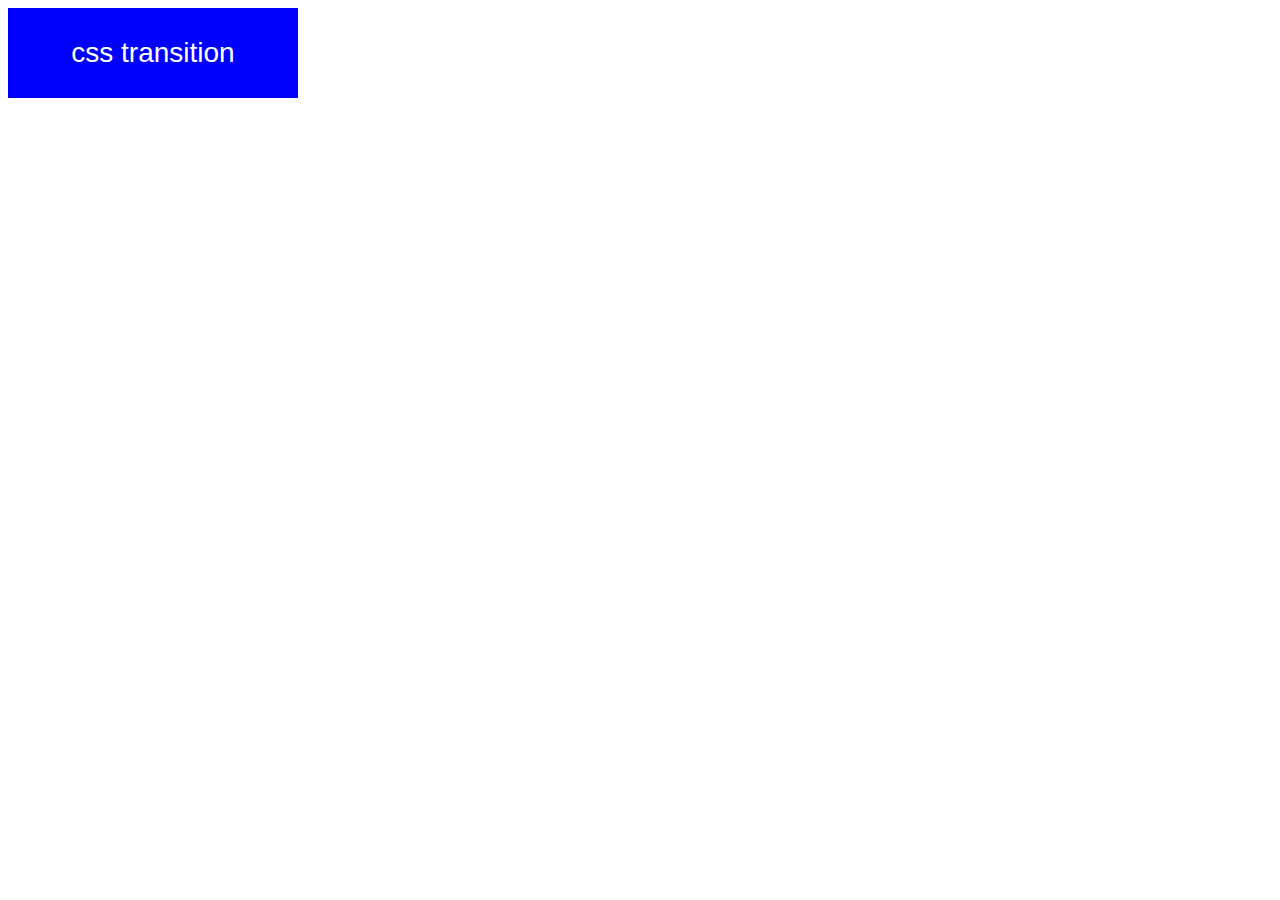
==== index.html @ 255ce034 "Proyecto 1" ====
<!DOCTYPE html>
<html>
  <head>
    <meta charset="UTF-8" />
    <meta name="viewport" content="width=device-width, initial-scale=1" />
    <title>CSS animation, transitions and transforms</title>

    <!-- OUR STYLESHEET -->
    <link rel="stylesheet" href="style.css" type="text/css" media="all" />
  </head>

  <body>
    <button>css transition</button>
  </body>
</html>
---- style.css ----
button {
  height: 90px;
  width: 290px;
  font-size: 28px;
  color: white;
  border: none;
  background-color: blue;
  transition-property: background-color;
  transition-duration: 3000ms;
}

button:hover {
  background-color: green;
}
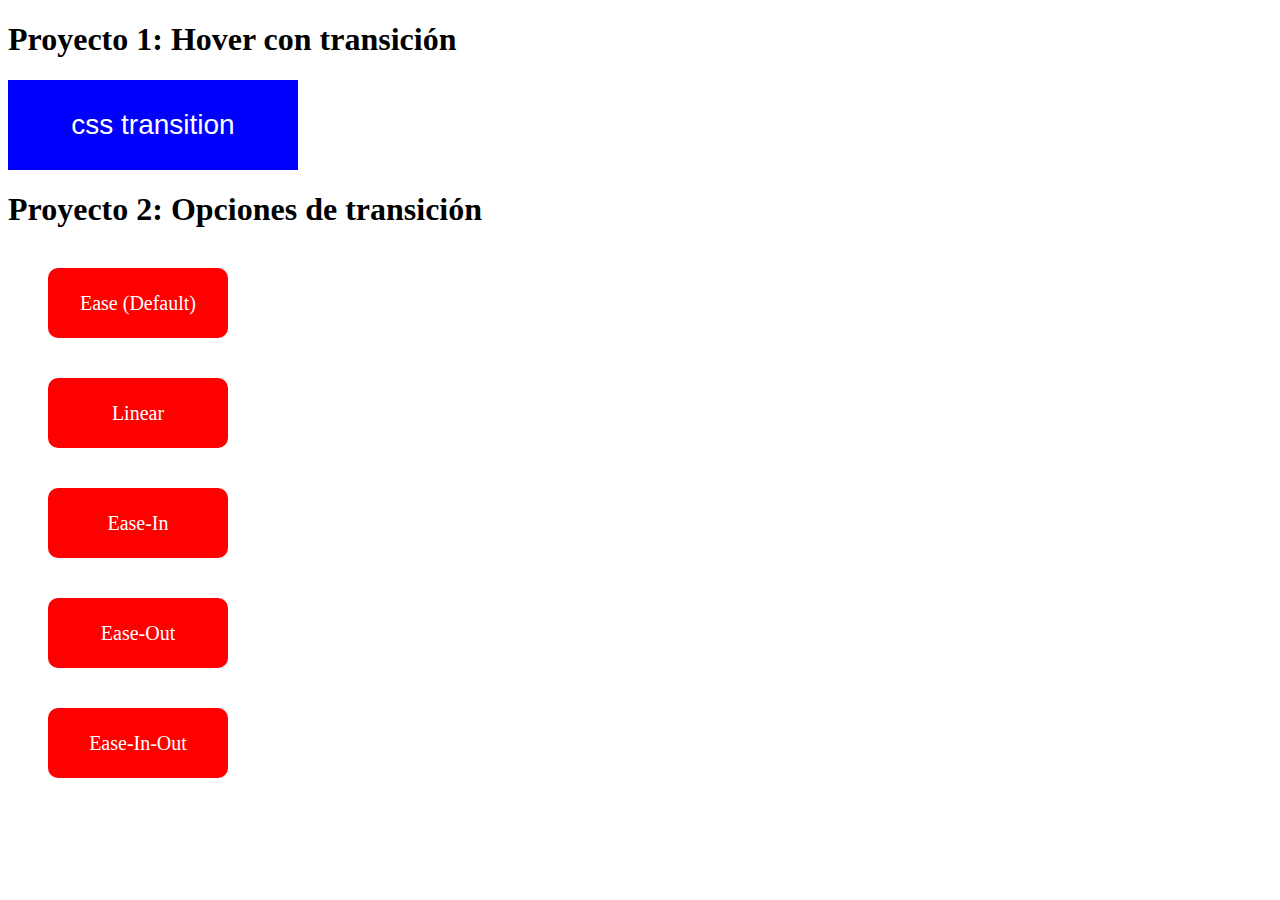
==== commit 8892f686: "Proyecto 2: Opciones de transición" ====
--- a/index.html
+++ b/index.html
@@ -10,6 +10,15 @@
   </head>
 
   <body>
+    <h1>Proyecto 1: Hover con transición</h1>
     <button>css transition</button>
+    <h1>Proyecto 2: Opciones de transición</h1>
+    <div class="proyecto-2 container">
+      <div id="ease" class="move">Ease (Default)</div>
+      <div id="linear" class="move">Linear</div>
+      <div id="ease-in" class="move">Ease-In</div>
+      <div id="ease-out" class="move">Ease-Out</div>
+      <div id="ease-in-out" class="move">Ease-In-Out</div>
+    </div>
   </body>
 </html>
--- a/style.css
+++ b/style.css
@@ -1,3 +1,4 @@
+/*Proyecto 2*/
 button {
   height: 90px;
   width: 290px;
@@ -12,3 +13,47 @@
 button:hover {
   background-color: green;
 }
+
+/*Proyecto 2*/
+.proyecto-2 .container {
+  width: 960px;
+}
+
+.proyecto-2 .move {
+  margin: 2em;
+  width: 150px;
+  height: 50px;
+  padding: 10px 15px;
+  background-color: red;
+  color: #fff;
+  line-height: 50px;
+  text-align: center;
+  border-radius: 0.5em;
+  font-size: 20px;
+  transition-property: translate();
+  transition-duration: 3s;
+}
+
+#ease {
+  transition-timing-function: ease;
+}
+
+#linear {
+  transition-timing-function: linear;
+}
+
+#ease-in {
+  transition-timing-function: ease-in;
+}
+
+#ease-out {
+  transition-timing-function: ease-out;
+}
+
+#ease-in-out {
+  transition-timing-function: ease-in-out;
+}
+
+.move:hover {
+  transform: translate(900px, 0);
+}
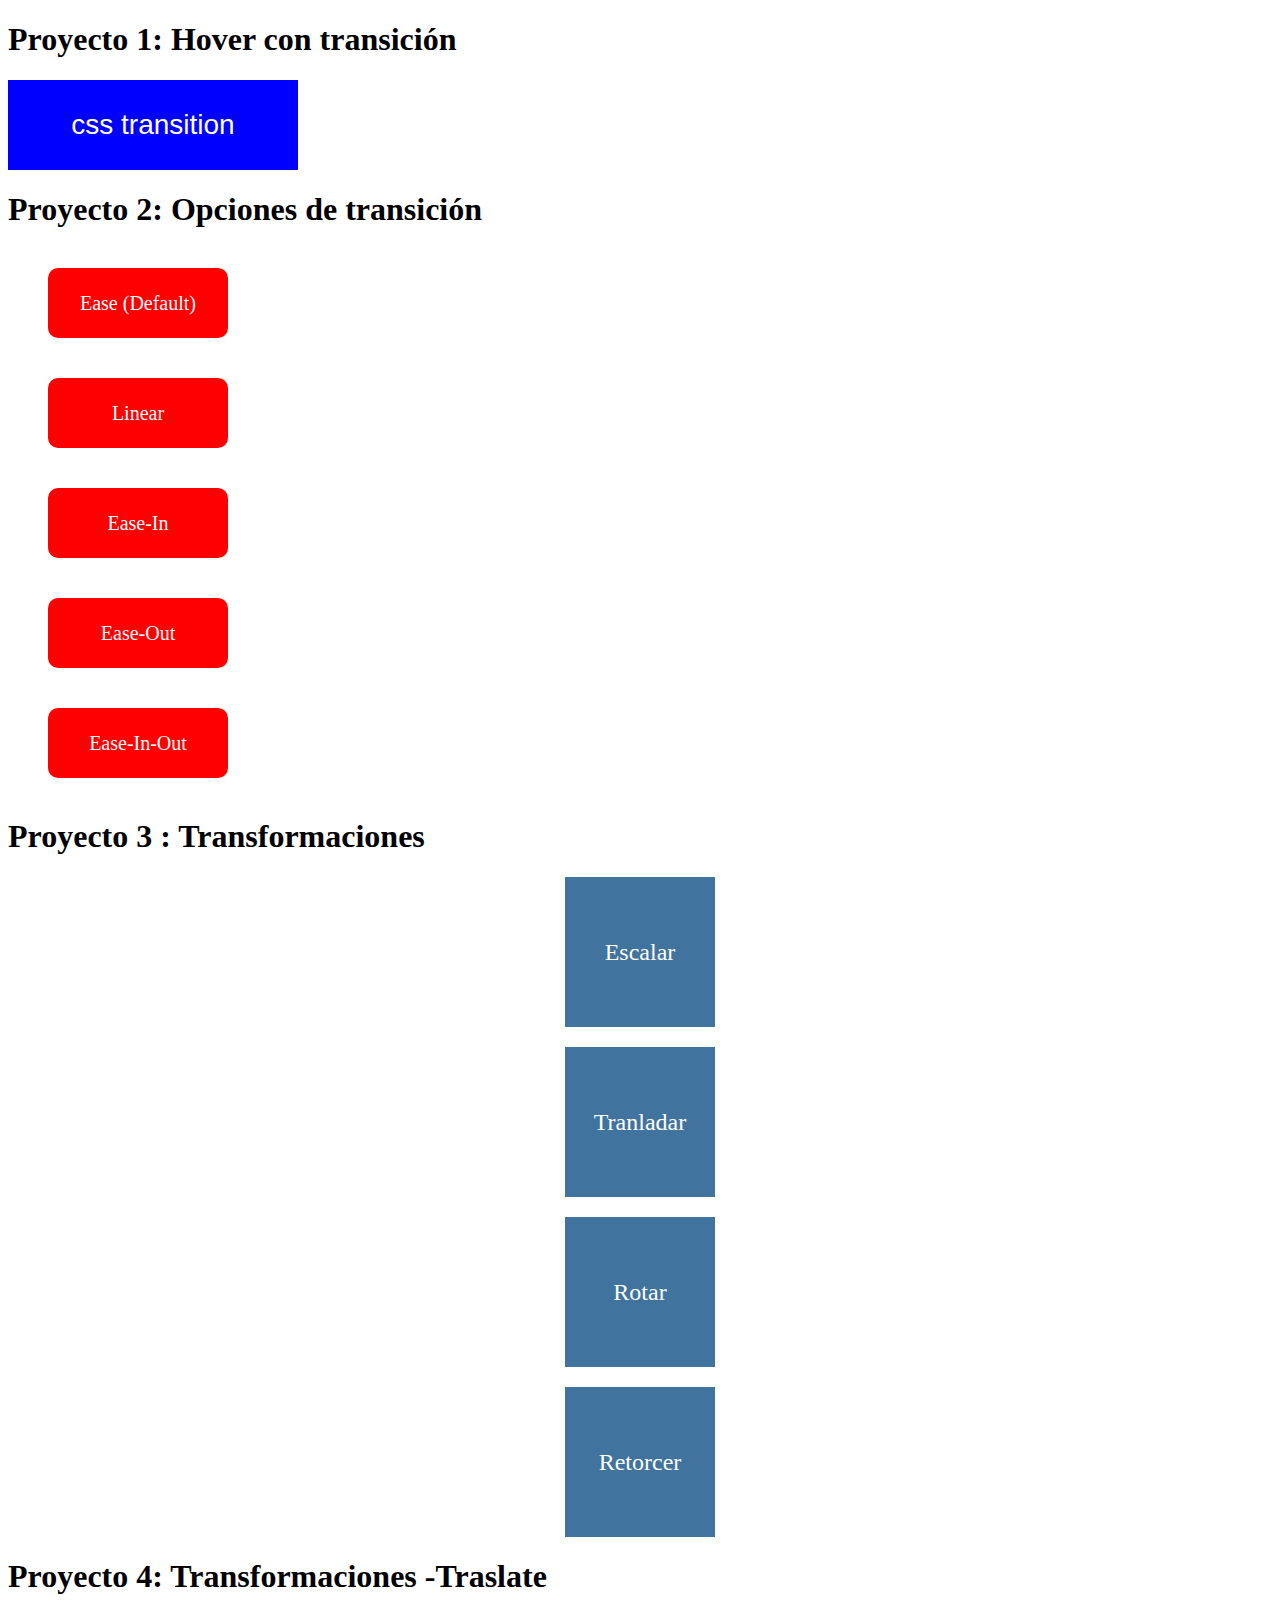
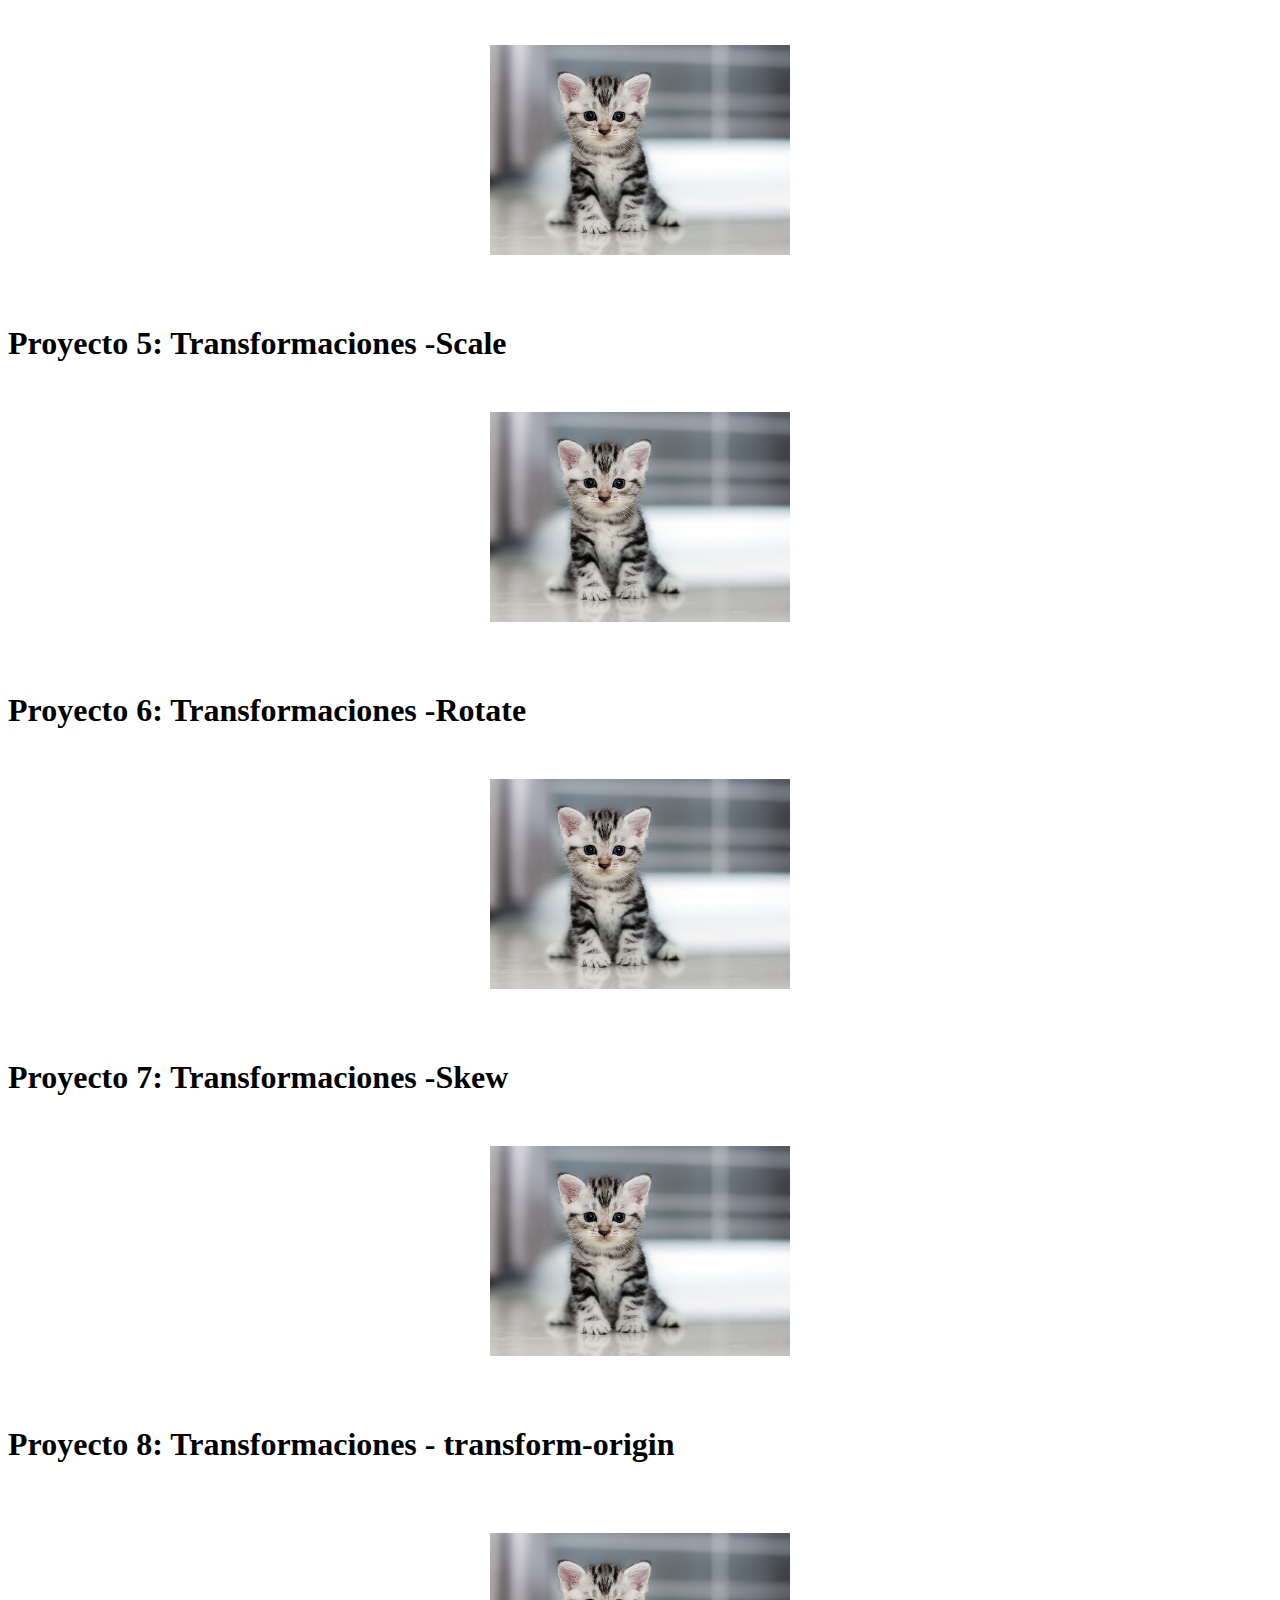
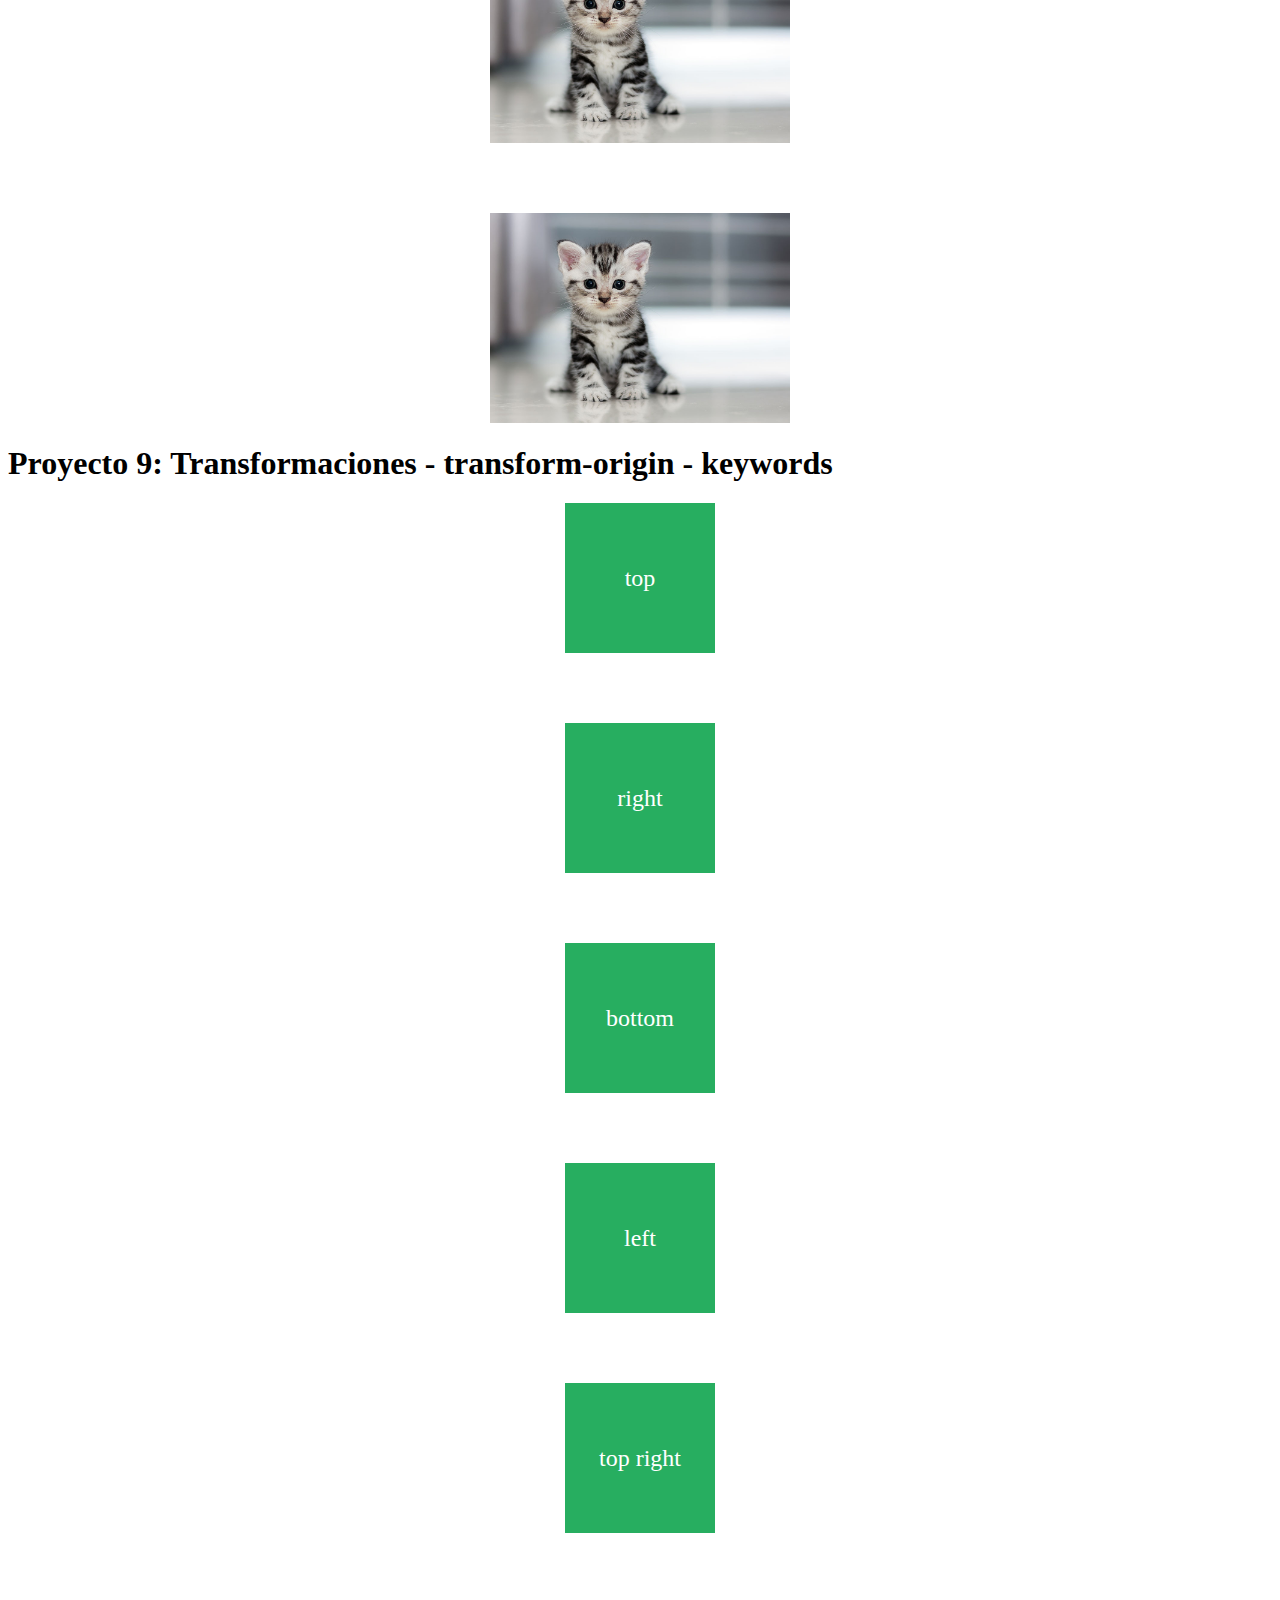
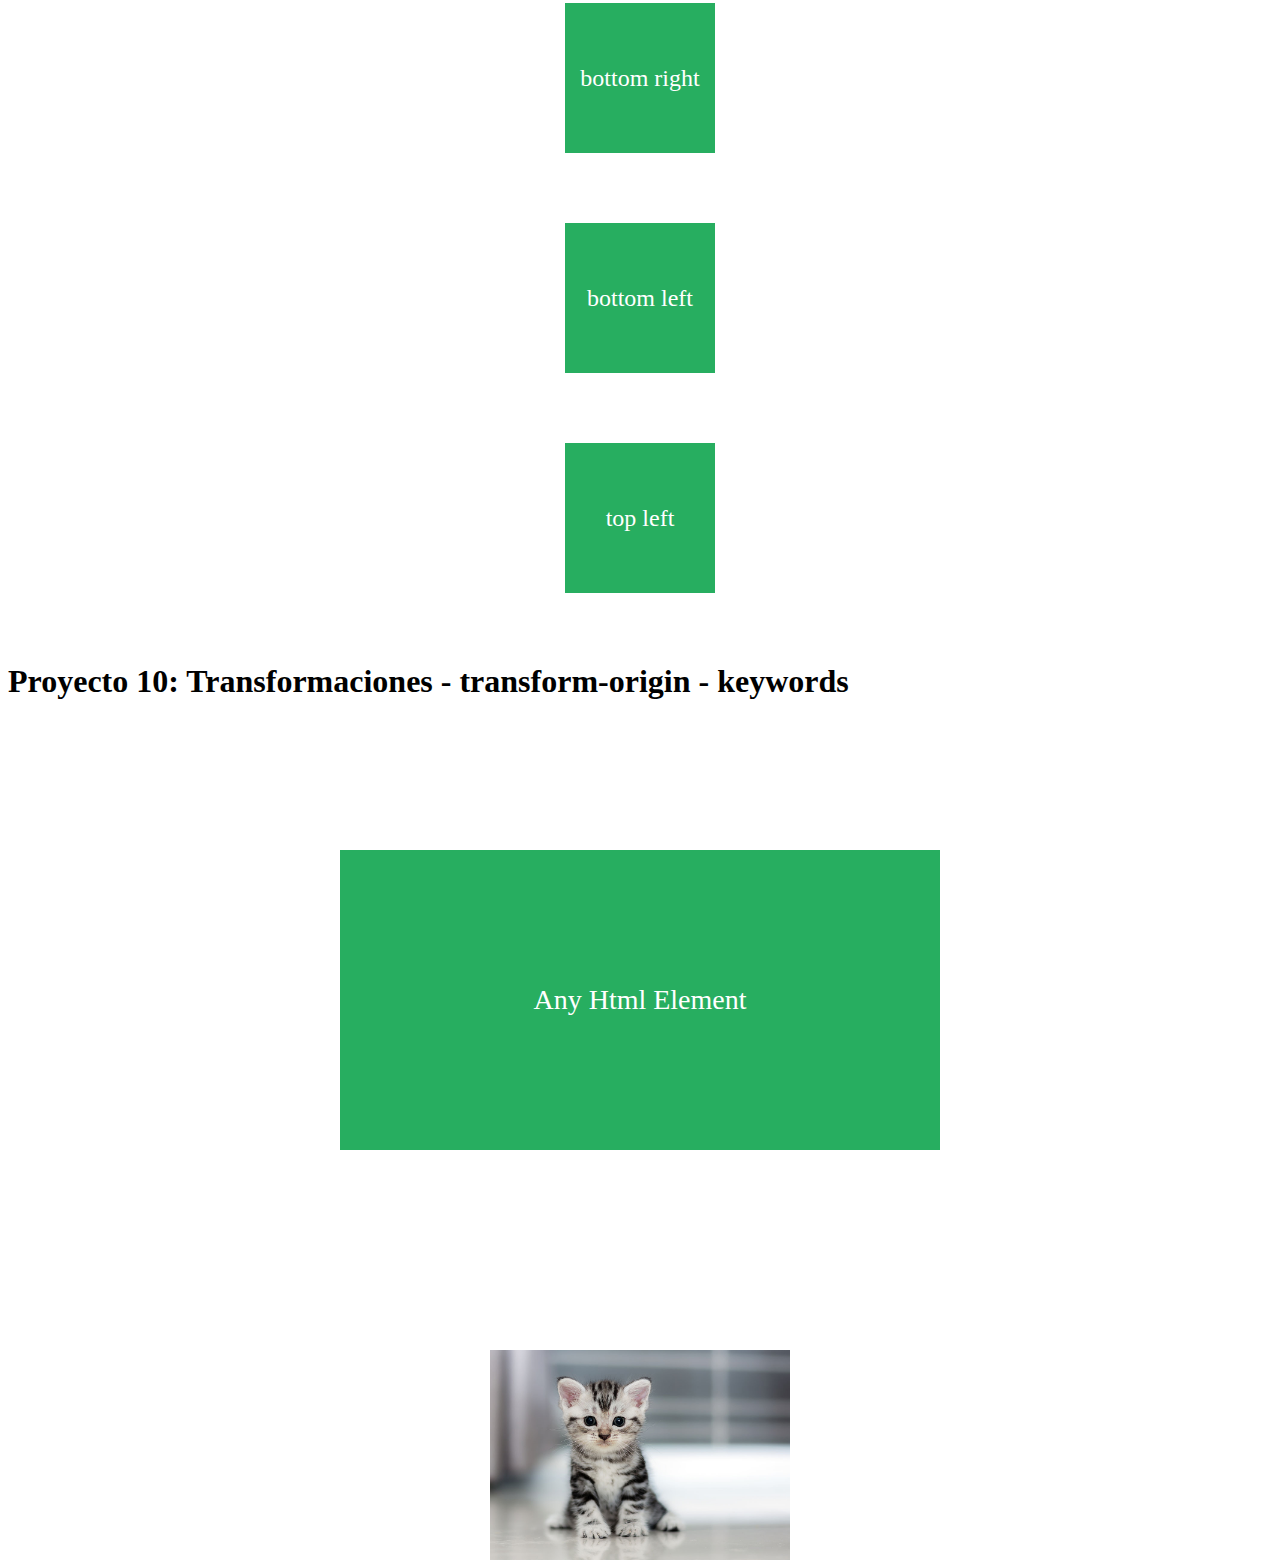
==== commit 3bb55aac: "trasform" ====
--- a/index.html
+++ b/index.html
@@ -20,5 +20,50 @@
       <div id="ease-out" class="move">Ease-Out</div>
       <div id="ease-in-out" class="move">Ease-In-Out</div>
     </div>
+    <h1>Proyecto 3 : Transformaciones</h1>
+
+    <div class="proyecto-3 scale">Escalar</div>
+    <div class="proyecto-3 translate">Tranladar</div>
+    <div class="proyecto-3 rotate">Rotar</div>
+    <div class="proyecto-3 skew">Retorcer</div>
+    <h1>Proyecto 4: Transformaciones -Traslate</h1>
+    <div class="Traslate">
+      <img src="images/cat.jpg" alt="" />
+    </div>
+    <h1>Proyecto 5: Transformaciones -Scale</h1>
+    <div class="Scale">
+      <img src="images/cat.jpg" alt="" />
+    </div>
+    <h1>Proyecto 6: Transformaciones -Rotate</h1>
+    <div class="Rotate">
+      <img src="images/cat.jpg" alt="" />
+    </div>
+    <h1>Proyecto 7: Transformaciones -Skew</h1>
+    <div class="Skew">
+      <img src="images/cat.jpg" alt="" />
+    </div>
+    <h1>Proyecto 8: Transformaciones - transform-origin</h1>
+    <img src="images/cat.jpg" alt="" class="first" />
+    <img src="images/cat.jpg" alt="" class="second" />
+    <h1>Proyecto 9: Transformaciones - transform-origin - keywords</h1>
+    <div class="keywords">
+      <div class="top">top</div>
+      <div class="right">right</div>
+      <div class="bottom">bottom</div>
+      <div class="left">left</div>
+      <div class="top-right">top right</div>
+      <div class="bottom-right">bottom right</div>
+      <div class="bottom-left">bottom left</div>
+      <div class="top-left">top left</div>
+    </div>
+    <h1>Proyecto 10: Transformaciones - transform-origin - keywords</h1>
+    <div class="transform-origin-htm">
+      <div class="top">
+        any html element
+      </div>
+<dic class="perpectiva ">
+      <img src="images/cat.jpg" alt="" />
+    </div>
+
   </body>
 </html>
--- a/style.css
+++ b/style.css
@@ -6,12 +6,13 @@
   color: white;
   border: none;
   background-color: blue;
-  transition-property: background-color;
-  transition-duration: 3000ms;
+  transition: all 1s ease-in 30ms;
 }
 
 button:hover {
   background-color: green;
+  color: yellow;
+  width: 500px;
 }
 
 /*Proyecto 2*/
@@ -32,6 +33,7 @@
   font-size: 20px;
   transition-property: translate();
   transition-duration: 3s;
+  transition-delay: 1s;
 }
 
 #ease {
@@ -57,3 +59,190 @@
 .move:hover {
   transform: translate(900px, 0);
 }
+/*Transformaciones*/
+.proyecto-3 {
+  height: 150px;
+  width: 150px;
+  background-color: #40739e;
+  color: white;
+  line-height: 150px;
+  text-align: center;
+  font-size: 24px;
+  margin: 20px;
+  margin-right: auto;
+  margin-left: auto;
+  transition: transform 1s;
+}
+.scale:hover {
+  transform: scale(1.2);
+}
+
+.translate:hover {
+  transform: translateX(320px);
+}
+
+.rotate:hover {
+  transform: rotate(180deg);
+}
+
+.skew:hover {
+  transform: skew(20deg);
+}
+
+/*Proyecto 4*/
+.Traslate img {
+  width: 300px;
+  display: block;
+  margin-top: 50px;
+  transition: transform 2s;
+}
+
+.Traslate img:hover {
+  transform: translateX(-500px);
+}
+/*Proyecto 5*/
+.Scale img {
+  width: 300px;
+  display: block;
+  margin-top: 50px;
+  transition: transform 2s;
+}
+
+.Scale img:hover {
+  transform: scale(2);
+}
+
+/*Proyecto 6*/
+
+.Rotate img {
+  width: 300px;
+  display: block;
+
+  margin-top: 50px;
+  transition: transform 2s;
+}
+
+.Rotate img:hover {
+  transform: rotate(200grad);
+}
+/*Proyecto 7 */
+
+.Skew img {
+  width: 300px;
+  display: block;
+
+  margin-top: 50px;
+  transition: transform 2s;
+}
+
+.Skew img:hover {
+  transform: skew(20deg, 40deg);
+}
+/*Proyecto 8 */
+img {
+  width: 300px;
+  display: block;
+  margin: auto;
+  margin-bottom: 70px;
+  margin-top: 70px;
+  transition: transform 1s;
+}
+
+.second {
+  transform-origin: top left;
+  margin-bottom: 0;
+}
+
+.first:hover,
+.second:hover {
+  transform: rotate(30deg);
+}
+
+/*Proyecto 9 */
+
+.keywords div {
+  width: 150px;
+  height: 150px;
+  background-color: #27ae60;
+  display: block;
+  margin: auto;
+  margin-bottom: 70px;
+  color: white;
+  font-size: 24px;
+  font-family: "Roboto Slab", serif;
+  text-align: center;
+  line-height: 150px;
+  transition: transform 1s;
+}
+
+.keywords div:hover {
+  transform: rotate(45deg);
+}
+.keywords .top {
+  transform-origin: top;
+}
+
+.keywords .right {
+  transform-origin: right;
+}
+
+.keywords .left {
+  transform-origin: left;
+}
+
+.keywords .bottom {
+  transform-origin: bottom;
+}
+
+.keywords .top-right {
+  transform-origin: top right;
+}
+
+.keywords .top-left {
+  transform-origin: top left;
+}
+
+.keywords .bottom-right {
+  transform-origin: bottom right;
+}
+
+.keywords .bottom-left {
+  transform-origin: bottom left;
+}
+/*Proyecto 10 */
+.transform-origin-htm div {
+  width: 600px;
+  height: 300px;
+  background-color: #27ae60;
+  display: block;
+  margin: auto;
+  margin-top: 150px;
+  color: white;
+  font-size: 28px;
+  text-transform: capitalize;
+  font-family: "Roboto Slab", serif;
+  text-align: center;
+  line-height: 300px;
+  transition: transform 1s;
+  transform-origin: 50% 50%;
+}
+
+.transform-origin-htm div:hover {
+  transform: rotate(45deg);
+}
+
+.perpectiva {
+  perspective: 10px;
+}
+
+.perpectiva img {
+  width: 300px;
+  display: block;
+  margin: auto;
+  margin-top: 200px;
+  transition: transform 1s;
+}
+
+.perpectiva img:hover {
+  transform: translateZ(800px);
+}
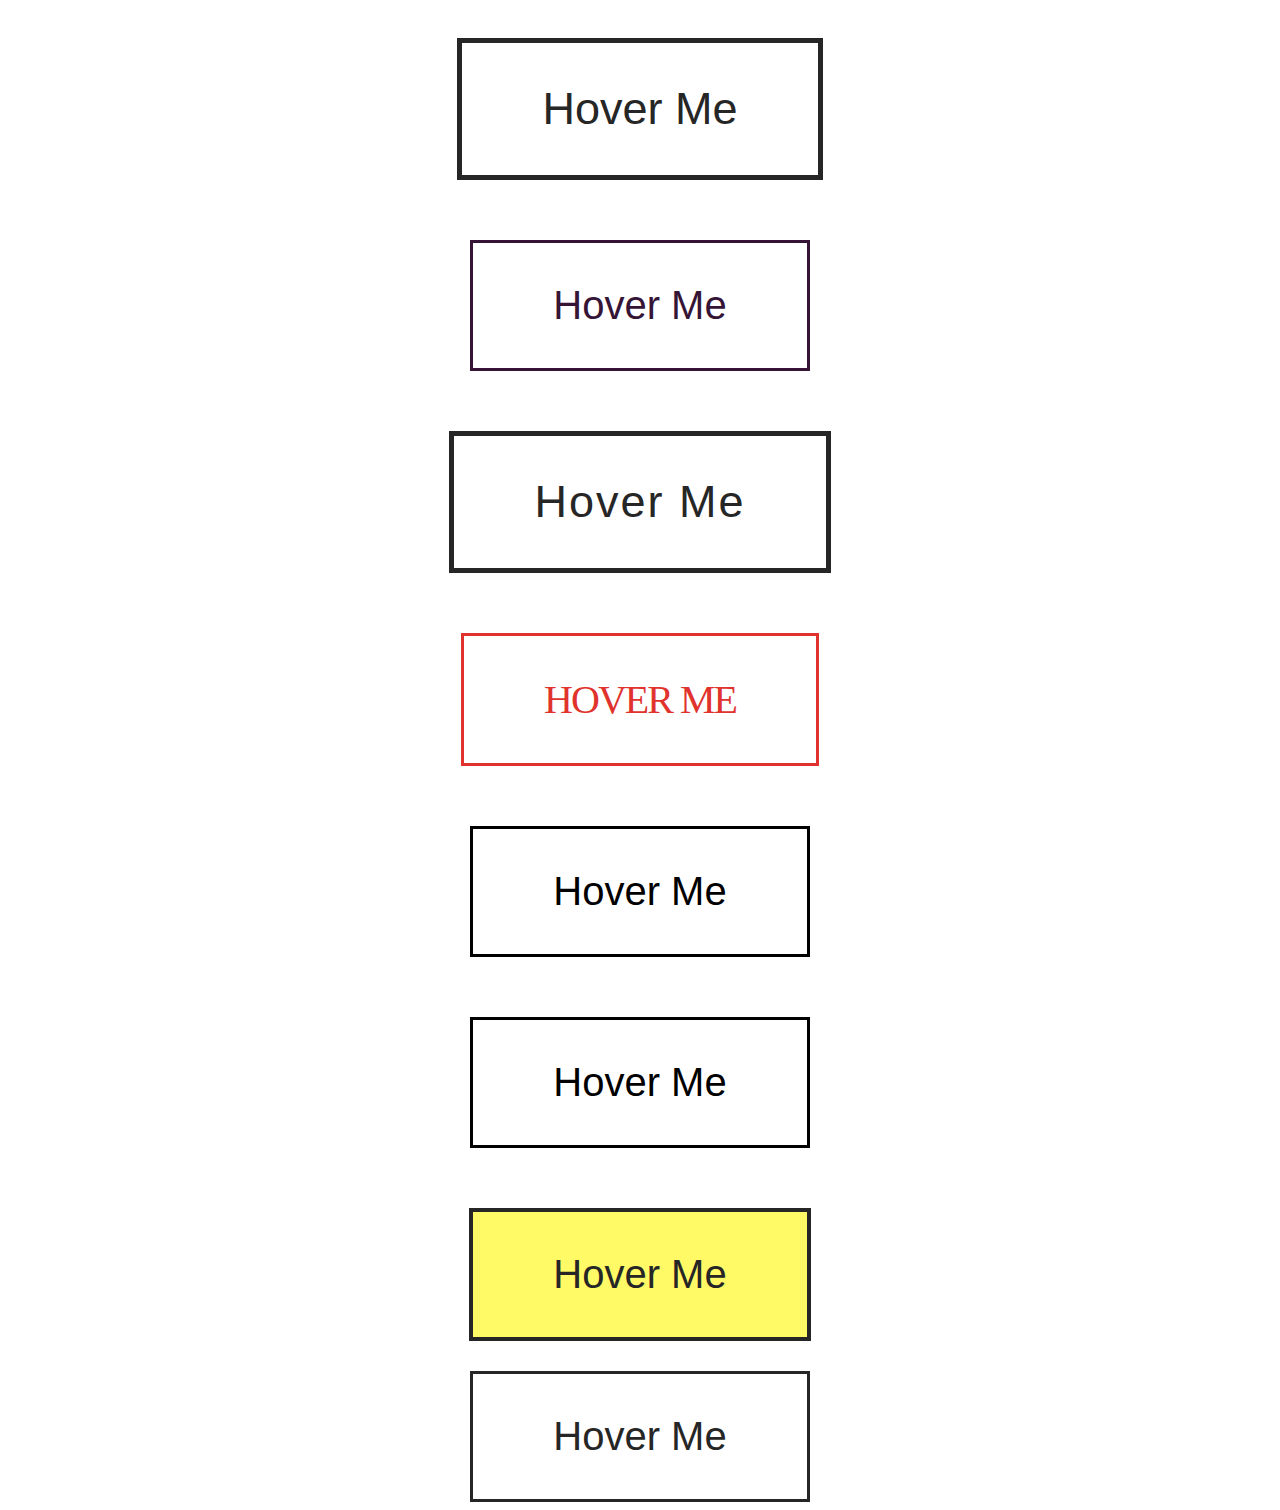
==== commit cd427902: "efecto hover de botones" ====
--- a/index.html
+++ b/index.html
@@ -1,69 +1,27 @@
 <!DOCTYPE html>
-<html>
+<html lang="en-US">
   <head>
     <meta charset="UTF-8" />
     <meta name="viewport" content="width=device-width, initial-scale=1" />
-    <title>CSS animation, transitions and transforms</title>
+    <title>CSS animatin, transitions and transforms</title>
 
     <!-- OUR STYLESHEET -->
-    <link rel="stylesheet" href="style.css" type="text/css" media="all" />
+    <link
+      rel="stylesheet"
+      href="/css/botones.css"
+      type="text/css"
+      media="all"
+    />
   </head>
 
   <body>
-    <h1>Proyecto 1: Hover con transición</h1>
-    <button>css transition</button>
-    <h1>Proyecto 2: Opciones de transición</h1>
-    <div class="proyecto-2 container">
-      <div id="ease" class="move">Ease (Default)</div>
-      <div id="linear" class="move">Linear</div>
-      <div id="ease-in" class="move">Ease-In</div>
-      <div id="ease-out" class="move">Ease-Out</div>
-      <div id="ease-in-out" class="move">Ease-In-Out</div>
-    </div>
-    <h1>Proyecto 3 : Transformaciones</h1>
-
-    <div class="proyecto-3 scale">Escalar</div>
-    <div class="proyecto-3 translate">Tranladar</div>
-    <div class="proyecto-3 rotate">Rotar</div>
-    <div class="proyecto-3 skew">Retorcer</div>
-    <h1>Proyecto 4: Transformaciones -Traslate</h1>
-    <div class="Traslate">
-      <img src="images/cat.jpg" alt="" />
-    </div>
-    <h1>Proyecto 5: Transformaciones -Scale</h1>
-    <div class="Scale">
-      <img src="images/cat.jpg" alt="" />
-    </div>
-    <h1>Proyecto 6: Transformaciones -Rotate</h1>
-    <div class="Rotate">
-      <img src="images/cat.jpg" alt="" />
-    </div>
-    <h1>Proyecto 7: Transformaciones -Skew</h1>
-    <div class="Skew">
-      <img src="images/cat.jpg" alt="" />
-    </div>
-    <h1>Proyecto 8: Transformaciones - transform-origin</h1>
-    <img src="images/cat.jpg" alt="" class="first" />
-    <img src="images/cat.jpg" alt="" class="second" />
-    <h1>Proyecto 9: Transformaciones - transform-origin - keywords</h1>
-    <div class="keywords">
-      <div class="top">top</div>
-      <div class="right">right</div>
-      <div class="bottom">bottom</div>
-      <div class="left">left</div>
-      <div class="top-right">top right</div>
-      <div class="bottom-right">bottom right</div>
-      <div class="bottom-left">bottom left</div>
-      <div class="top-left">top left</div>
-    </div>
-    <h1>Proyecto 10: Transformaciones - transform-origin - keywords</h1>
-    <div class="transform-origin-htm">
-      <div class="top">
-        any html element
-      </div>
-<dic class="perpectiva ">
-      <img src="images/cat.jpg" alt="" />
-    </div>
-
+    <a href="#" class="hover-1">Hover Me</a>
+    <a href="#" class="hover-2">Hover Me</a>
+    <a href="#" class="hover-3">Hover Me</a>
+    <a href="#" class="hover-4">Hover Me</a>
+    <a href="#" class="hover-5">Hover Me</a>
+    <a href="#" class="hover-6">Hover Me</a>
+    <a href="#" class="hover-7">Hover Me</a>
+    <a href="#" class="hover-8">Hover Me</a>
   </body>
 </html>
--- a/css/botones.css
+++ b/css/botones.css
@@ -0,0 +1,294 @@
+body {
+  display: flex;
+  justify-content: center;
+  align-items: center;
+  flex-direction: column;
+}
+
+.hover-1 {
+  text-decoration: none;
+  color: #262626;
+  font-family: sans-serif;
+  font-size: 45px;
+  border: 5px solid #262626;
+  padding: 40px 80px;
+  position: relative;
+  overflow: hidden;
+  margin: 30px;
+}
+
+.hover-1:before {
+  content: "";
+  position: absolute;
+  left: 0;
+  top: 0;
+  background-color: #fff200;
+  height: 100%;
+  width: 100%;
+  z-index: -1;
+  transform-origin: bottom left;
+  transform: rotate(-90deg);
+  transition: transform 1s;
+}
+
+.hover-1:hover:before {
+  transform: rotate(0deg);
+}
+
+.hover-2 {
+  text-decoration: none;
+  color: #351435;
+  font-family: sans-serif;
+  font-size: 40px;
+  border: 3px solid #351435;
+  padding: 40px 80px;
+  position: relative;
+  transition: all 1s;
+  overflow: hidden;
+  margin: 30px;
+}
+
+.hover-2:before {
+  content: "";
+  position: absolute;
+  left: 0;
+  top: 0;
+  height: 100%;
+  width: 100%;
+  background-color: #351435;
+  z-index: -1;
+  transform: translateY(-100%);
+  transition: all 1s;
+}
+
+.hover-2:hover:before {
+  transform: translateY(0);
+}
+.hover-2:hover {
+  color: white;
+}
+
+.hover-3 {
+  padding: 40px 80px;
+  font-family: sans-serif;
+  text-decoration: none;
+  color: #262626;
+  font-size: 45px;
+  letter-spacing: 2px;
+  border: 5px solid #262626;
+  position: relative;
+  transition: 1s;
+  margin: 30px;
+}
+
+.hover-3:before {
+  content: "";
+  position: absolute;
+  top: 0;
+  left: 0;
+  width: 100%;
+  height: 100%;
+  background-color: #262626;
+  transition: 1s;
+  transform: rotateX(90deg);
+  z-index: -1;
+}
+
+.hover-3:after {
+  content: "";
+  position: absolute;
+  top: 0;
+  left: 0;
+  width: 100%;
+  height: 100%;
+  background-color: #262626;
+  transition: 1s;
+  transform: rotateY(90deg);
+  z-index: -1;
+}
+
+.hover-3:hover:before {
+  transform: rotateX(0);
+}
+
+.hover-3:hover:after {
+  transform: rotateY(0);
+}
+
+.hover-3:hover {
+  color: white;
+}
+
+.hover-4 {
+  text-decoration: none;
+  padding: 40px 80px;
+  color: #e1332d;
+  border: 3px solid #e1332d;
+  text-transform: uppercase;
+  font-size: 40px;
+  font-family: "roboto";
+  font-weight: 300;
+  letter-spacing: -2px;
+  transition: all 0.5s;
+  margin: 30px;
+}
+
+.hover-4:hover {
+  font-weight: 900;
+  letter-spacing: 10px;
+  border: 7px solid #e1332d;
+  margin: 30px;
+}
+
+.hover-5 {
+  text-decoration: none;
+  color: black;
+  font-family: sans-serif;
+  font-size: 40px;
+  border: 3px solid black;
+  padding: 40px 80px;
+  position: relative;
+  transition: all 1s;
+  overflow: hidden;
+  margin: 30px;
+}
+
+.hover-5:before {
+  content: "YEAH!";
+  color: white;
+  background-color: #f44336;
+  display: flex;
+  align-items: center;
+  justify-content: center;
+  position: absolute;
+  left: 0;
+  top: 0;
+  height: 100%;
+  width: 100%;
+  transform: translateY(-100%);
+  transition: all 0.5s;
+}
+
+.hover-5:hover:before {
+  transform: translateY(0);
+}
+
+.hover-6 {
+  text-decoration: none;
+  color: black;
+  font-family: sans-serif;
+  font-size: 40px;
+  border: 3px solid black;
+  padding: 40px 80px;
+  transition: all 0.3s;
+  position: relative;
+  overflow: hidden;
+  margin: 30px;
+}
+
+.hover-6:hover {
+  background-color: #f44336;
+  color: white;
+}
+
+.hover-6:before {
+  content: "";
+  background-color: white;
+  top: 0;
+  left: 0;
+  width: 100%;
+  height: 50px;
+  position: absolute;
+  transform: translateX(-100%) rotate(45deg);
+  transition: all 0.3s;
+}
+
+.hover-6:hover:before {
+  transform: translateX(100%) rotate(45deg);
+}
+
+.hover-7 {
+  text-decoration: none;
+  background-color: #262626;
+  font-family: sans-serif;
+  font-size: 40px;
+  border: 4px solid #262626;
+  padding: 40px 80px;
+  position: relative;
+  color: transparent;
+  overflow: hidden;
+  margin: 30px;
+}
+
+.hover-7:before {
+  content: "Hover Me";
+  position: absolute;
+  top: 0;
+  left: 0;
+  height: 100%;
+  width: 100%;
+  background-color: #fffa65;
+  color: #262626;
+  display: flex;
+  justify-content: center;
+  align-items: center;
+  transition: all 0.5s;
+}
+
+.hover-7:after {
+  content: "Hover Me";
+  position: absolute;
+  top: 0;
+  left: 0;
+  height: 100%;
+  width: 100%;
+  background-color: #fffa65;
+  color: #262626;
+  display: flex;
+  justify-content: center;
+  align-items: center;
+  transition: all 0.5s;
+  transform: translate(-100%, 100%);
+}
+
+.hover-7:hover:before {
+  transform: translate(100%, -100%);
+}
+
+.hover-7:hover:after {
+  transform: translate(0, 0);
+}
+
+.hover-8 {
+  text-decoration: none;
+  color: #262626;
+  font-family: sans-serif;
+  font-size: 40px;
+  border: 3px solid #262626;
+  padding: 40px 80px;
+  transition: all 0.5s;
+  position: relative;
+  overflow: hidden;
+}
+
+.hover-8:before {
+  content: "Hover me";
+  position: absolute;
+  top: 0;
+  left: 0;
+  height: 100%;
+  width: 100%;
+  background-color: #262626;
+  color: white;
+  display: flex;
+  justify-content: center;
+  align-items: center;
+  transform: scale(5);
+  opacity: 0;
+  transition: all 0.5s;
+}
+
+.hover-8:hover:before {
+  transform: scale(1);
+  opacity: 1;
+}
